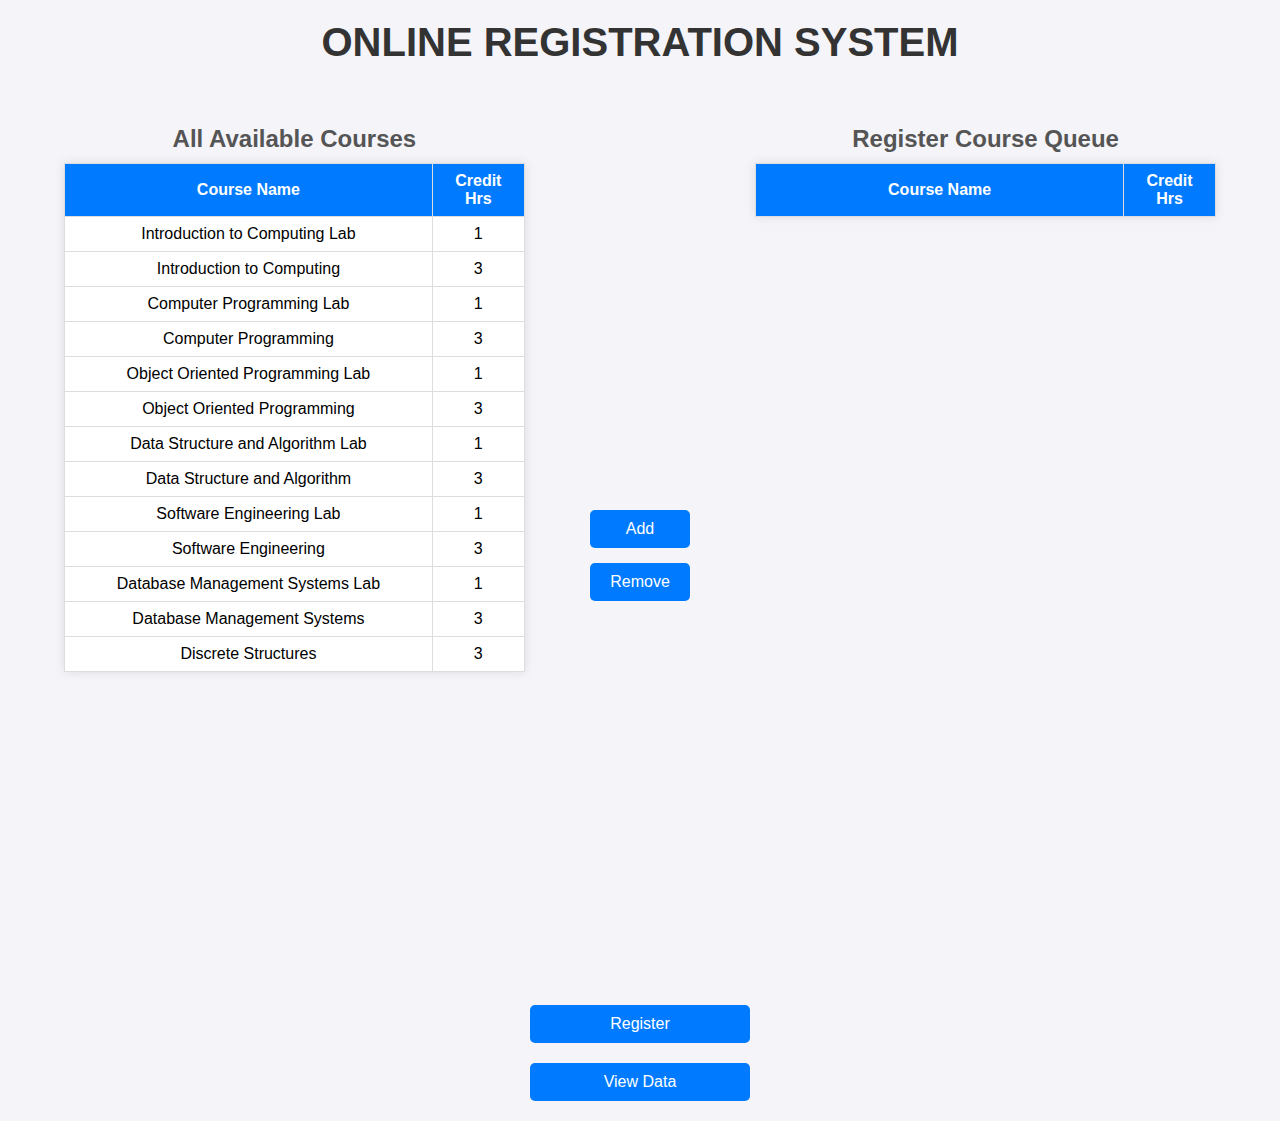
==== index.html @ ecd7e6b2 "things Updated" ====
<!DOCTYPE html>
<html lang="en">

<head>
    <meta charset="UTF-8">
    <meta name="viewport" content="width=device-width, initial-scale=1.0">
    <title>Online Registration System</title>
    <link rel="stylesheet" href="style.css">
</head>

<body>
    <h1>ONLINE REGISTRATION SYSTEM</h1>
    <div class="container">
        <!-- Left Table -->
        <div class="left-table">
            <h2>All Available Courses</h2>
            <table id="available-courses">
                <thead>
                    <tr>
                        <th>Course Name</th>
                        <th>Credit Hrs</th>
                    </tr>
                </thead>
                <tbody>
                    <tr>
                        <td>Introduction to Computing Lab</td>
                        <td>1</td>
                    </tr>
                    <tr>
                        <td>Introduction to Computing</td>
                        <td>3</td>
                    </tr>
                    <tr>
                        <td>Computer Programming Lab</td>
                        <td>1</td>
                    </tr>
                    <tr>
                        <td>Computer Programming</td>
                        <td>3</td>
                    </tr>
                    <tr>
                        <td>Object Oriented Programming Lab</td>
                        <td>1</td>
                    </tr>
                    <tr>
                        <td>Object Oriented Programming</td>
                        <td>3</td>
                    </tr>
                    <tr>
                        <td>Data Structure and Algorithm Lab</td>
                        <td>1</td>
                    </tr>
                    <tr>
                        <td>Data Structure and Algorithm</td>
                        <td>3</td>
                    </tr>
                    <tr>
                        <td>Software Engineering Lab</td>
                        <td>1</td>
                    </tr>
                    <tr>
                        <td>Software Engineering</td>
                        <td>3</td>
                    </tr>
                    <tr>
                        <td>Database Management Systems Lab</td>
                        <td>1</td>
                    </tr>
                    <tr>
                        <td>Database Management Systems</td>
                        <td>3</td>
                    </tr>
                    <tr>
                        <td>Discrete Structures</td>
                        <td>3</td>
                    </tr>
                </tbody>
            </table>
        </div>
        
        <!-- Buttons -->
        <div class="buttons">
            <button>Add</button>
            <button>Remove</button>
        </div>

        <!-- Right Table -->
        <div class="right-table">
            <h2>Register Course Queue</h2>
            <table id="registered-courses">
                <thead>
                    <tr>
                        <th>Course Name</th>
                        <th>Credit Hrs</th>
                    </tr>
                </thead>
                <tbody>
                    <!-- Queue will be displayed here -->
                </tbody>
            </table>
        </div>
    </div>

    <!-- Register Button with onClick -->
    <div class="register-button">
        <button>Register</button>
        <button id="viewData">View Data</button>
    </div>

    <script src="App.js"></script>
</body>

</html>
---- style.css ----
/* General Styles */
body {
    margin: 0;
    padding: 0;
    font-family: Arial, sans-serif;
    background-color: #f4f4f9;
    display: flex;
    flex-direction: column;
    align-items: center;
}

/* Heading */
h1 {
    margin: 20px 0;
    color: #333;
    font-size: 2.5em;
    text-align: center;
}

/* Container */
.container {
    display: flex;
    justify-content: space-between;
    align-items: flex-start;
    width: 90%;
    margin-top: 20px;
}

/* Left Table */
.left-table,
.right-table {
    width: 40%;
}

h2 {
    text-align: center;
    margin-bottom: 10px;
    color: #555;
}

table {
    width: 100%;
    border-collapse: collapse;
    margin: 0 auto;
    background-color: #fff;
    box-shadow: 0 0 10px rgba(0, 0, 0, 0.1);
}

th,
td {
    border: 1px solid #ddd;
    text-align: center;
    padding: 8px;
}

th {
    background-color: #007BFF;
    color: white;
}

/* Adjust column widths */
th:nth-child(2),
td:nth-child(2) {
    width: 20%;
}

/* Buttons */
.buttons {
    display: flex;
    flex-direction: column;
    align-items: center;
    justify-content: center;
    gap: 15px;
    margin: 0 20px;
    height: 100vh;
}

button {
    width: 100px;
    padding: 10px 0;
    background-color: #007BFF;
    color: white;
    border: none;
    border-radius: 5px;
    cursor: pointer;
    font-size: 1em;
    text-align: center;
}

button:hover {
    background-color: #0056b3;
}

/* Register Button */
.register-button {
    width: 220px;
    display: flex;
    justify-content: center;
    margin: 0 0 20px 0;
    flex-direction: column;
    gap: 20px;
}

.register-button button {
    width: 100%;
    padding: 10px 0;
    background-color: #007BFF;
    color: white;
    border: none;
    border-radius: 5px;
    cursor: pointer;
    font-size: 1em;
}

.register-button button:hover {
    background-color: #0056b3;
}

/* Row Selection Styles */
.selected {
    background-color: #d3e0ea;
}

table tr {
    cursor: pointer;
}
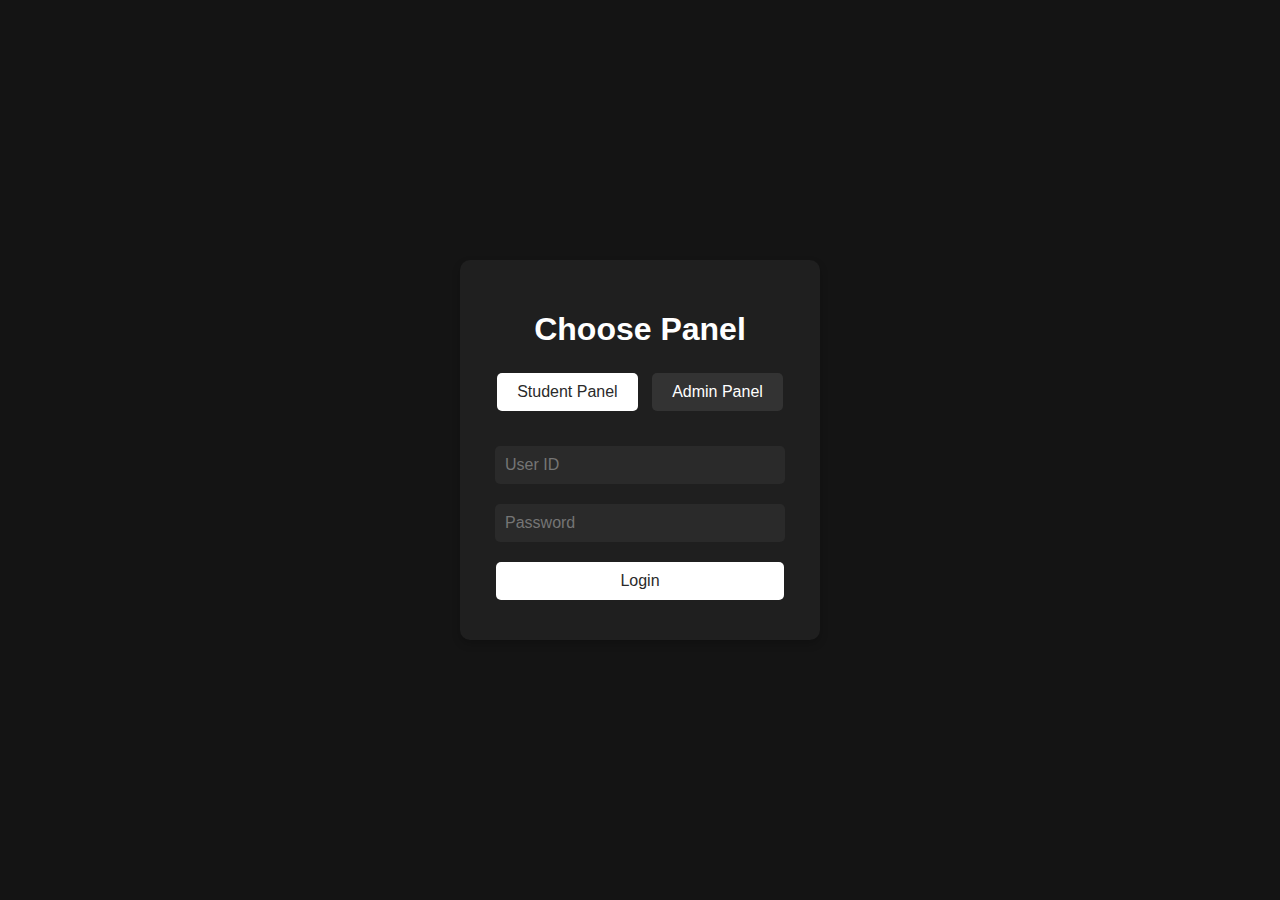
==== commit 5313377d: "All done" ====
--- a/index.html
+++ b/index.html
@@ -4,107 +4,115 @@
 <head>
     <meta charset="UTF-8">
     <meta name="viewport" content="width=device-width, initial-scale=1.0">
-    <title>Online Registration System</title>
-    <link rel="stylesheet" href="style.css">
+    <title>Choose Panel</title>
+    <style>
+        /* Retain the existing styles */
+        body {
+            font-family: Arial, sans-serif;
+            margin: 0;
+            padding: 0;
+            background-color: #141414;
+            color: white;
+            display: flex;
+            justify-content: center;
+            align-items: center;
+            height: 100vh;
+        }
+
+        h1 {
+            margin-bottom: 20px;
+        }
+
+        .panel-box {
+            background-color: #1f1f1f;
+            padding: 30px;
+            border-radius: 10px;
+            box-shadow: 0 4px 8px rgba(0, 0, 0, 0.2);
+            width: 300px;
+            text-align: center;
+        }
+
+        .panel-buttons {
+            margin-bottom: 20px;
+        }
+
+        button {
+            padding: 10px 20px;
+            font-size: 16px;
+            cursor: pointer;
+            margin: 5px;
+            border: none;
+            border-radius: 5px;
+            color: white;
+            background-color: #333333;
+            transition: background-color 0.3s, color 0.3s;
+        }
+
+        button.active {
+            background-color: white;
+            color: #2a2a2a;
+        }
+
+        button:hover {
+            background-color: #555555;
+        }
+
+        .form-container {
+            display: none;
+            margin-top: 20px;
+        }
+
+        .form-container.active {
+            display: block;
+        }
+
+        .form-container input {
+            padding: 10px;
+            margin: 10px 0;
+            font-size: 16px;
+            width: 90%;
+            border-radius: 5px;
+            border: none;
+            background-color: #2a2a2a;
+            color: white;
+        }
+
+        .form-container input[type="submit"] {
+            background-color: white;
+            color: #2a2a2a;
+            cursor: pointer;
+            transition: background-color 0.3s, color 0.3s;
+            width: 96%;
+        }
+
+        .form-container input[type="submit"]:hover {
+            background-color: #dddddd;
+        }
+    </style>
 </head>
 
 <body>
-    <h1>ONLINE REGISTRATION SYSTEM</h1>
-    <div class="container">
-        <!-- Left Table -->
-        <div class="left-table">
-            <h2>All Available Courses</h2>
-            <table id="available-courses">
-                <thead>
-                    <tr>
-                        <th>Course Name</th>
-                        <th>Credit Hrs</th>
-                    </tr>
-                </thead>
-                <tbody>
-                    <tr>
-                        <td>Introduction to Computing Lab</td>
-                        <td>1</td>
-                    </tr>
-                    <tr>
-                        <td>Introduction to Computing</td>
-                        <td>3</td>
-                    </tr>
-                    <tr>
-                        <td>Computer Programming Lab</td>
-                        <td>1</td>
-                    </tr>
-                    <tr>
-                        <td>Computer Programming</td>
-                        <td>3</td>
-                    </tr>
-                    <tr>
-                        <td>Object Oriented Programming Lab</td>
-                        <td>1</td>
-                    </tr>
-                    <tr>
-                        <td>Object Oriented Programming</td>
-                        <td>3</td>
-                    </tr>
-                    <tr>
-                        <td>Data Structure and Algorithm Lab</td>
-                        <td>1</td>
-                    </tr>
-                    <tr>
-                        <td>Data Structure and Algorithm</td>
-                        <td>3</td>
-                    </tr>
-                    <tr>
-                        <td>Software Engineering Lab</td>
-                        <td>1</td>
-                    </tr>
-                    <tr>
-                        <td>Software Engineering</td>
-                        <td>3</td>
-                    </tr>
-                    <tr>
-                        <td>Database Management Systems Lab</td>
-                        <td>1</td>
-                    </tr>
-                    <tr>
-                        <td>Database Management Systems</td>
-                        <td>3</td>
-                    </tr>
-                    <tr>
-                        <td>Discrete Structures</td>
-                        <td>3</td>
-                    </tr>
-                </tbody>
-            </table>
-        </div>
-        
-        <!-- Buttons -->
-        <div class="buttons">
-            <button>Add</button>
-            <button>Remove</button>
+    <div class="panel-box">
+        <h1>Choose Panel</h1>
+        <div class="panel-buttons">
+            <button id="student-btn" class="active" onclick="showStudentPanel()">Student Panel</button>
+            <button id="admin-btn" onclick="showAdminPanel()">Admin Panel</button>
         </div>
 
-        <!-- Right Table -->
-        <div class="right-table">
-            <h2>Register Course Queue</h2>
-            <table id="registered-courses">
-                <thead>
-                    <tr>
-                        <th>Course Name</th>
-                        <th>Credit Hrs</th>
-                    </tr>
-                </thead>
-                <tbody>
-                    <!-- Queue will be displayed here -->
-                </tbody>
-            </table>
+        <div class="form-container active" id="student-form">
+            <form id="student-login-form" onsubmit="return validateStudentLogin()">
+                <input type="text" id="student-id" placeholder="User ID" required><br>
+                <input type="password" id="student-password" placeholder="Password" required><br>
+                <input type="submit" value="Login">
+            </form>
         </div>
-    </div>
 
-    <!-- Register Button with onClick -->
-    <div class="register-button">
-        <button>Register</button>
-        <button id="viewData">View Data</button>
+        <div class="form-container" id="admin-form">
+            <form onsubmit="return validateAdminLogin()" action="adminPanel.html">
+                <input type="password" id="admin-password" placeholder="Password" required><br>
+                <input type="submit" value="Login">
+            </form>
+        </div>
     </div>
 
     <script src="App.js"></script>
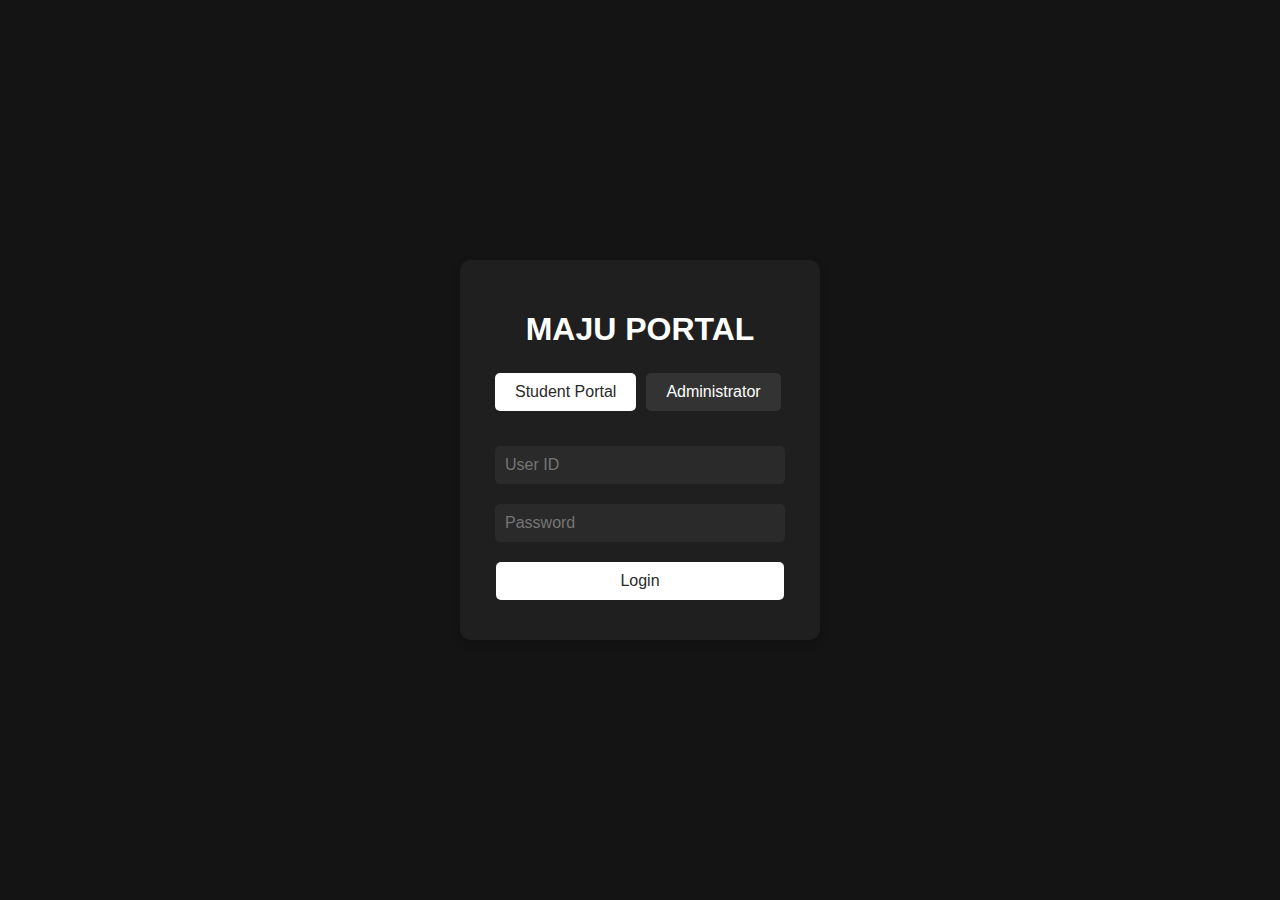
==== commit 2fe521ee: "Responsive" ====
--- a/index.html
+++ b/index.html
@@ -34,6 +34,7 @@
 
         .panel-buttons {
             margin-bottom: 20px;
+            display: flex;
         }
 
         button {
@@ -93,10 +94,10 @@
 
 <body>
     <div class="panel-box">
-        <h1>Choose Panel</h1>
+        <h1>MAJU PORTAL</h1>
         <div class="panel-buttons">
-            <button id="student-btn" class="active" onclick="showStudentPanel()">Student Panel</button>
-            <button id="admin-btn" onclick="showAdminPanel()">Admin Panel</button>
+            <button id="student-btn" class="active" onclick="showStudentPanel()">Student Portal</button>
+            <button id="admin-btn" onclick="showAdminPanel()">Administrator</button>
         </div>
 
         <div class="form-container active" id="student-form">
@@ -116,6 +117,7 @@
     </div>
 
     <script src="App.js"></script>
+
 </body>
 
 </html>